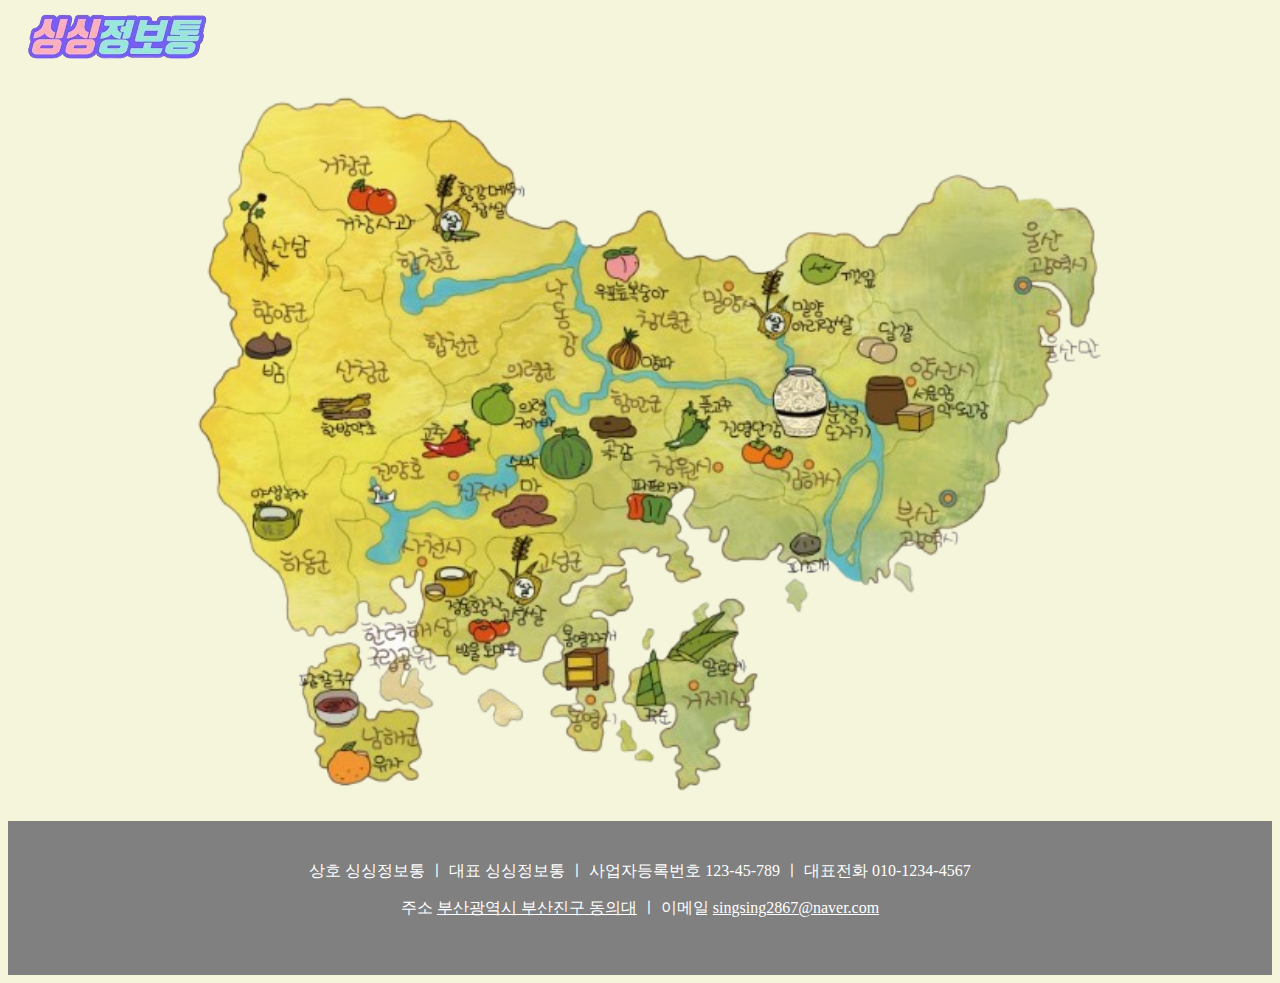
==== 팀과제/index.html @ c716a65a "Add files via upload" ====
<!DOCTYPE html>
<html lang="ko">
<head>
    <meta charset="UTF-8">
    <meta http-equiv="X-UA-Compatible" content="IE=edge">
    <meta name="viewport" content="width=device-width, initial-scale=1.0">
    <title>싱싱정보통</title>
    <link rel="stylesheet" type="text/css" href="style.css">
</head>
<body>
    <header id="home">
        <img src="./images/logo-removebg-preview.png" alt="메인로고">
    </header>

    <div class="경상남도지도">
        <img src="./images/map-removebg.png" alt="메인이미지">
    </div>

    <footer>
        <div class="footer">
            상호 싱싱정보통 ㅣ 대표 싱싱정보통 ㅣ 사업자등록번호 123-45-789 ㅣ 대표전화 010-1234-4567
            <p>주소 <a href="http://maps.google.com/maps?q=대한민국+부산광역시+엄광로+176&h1=ko" target="_blank">부산광역시 부산진구 동의대</a> ㅣ 이메일 <a href="mailto:singsing2867@naver.com">singsing2867@naver.com</a></p>
        </div>
    </footer>
</body>
</html>
---- 팀과제/style.css ----
*{
    background-color: beige;
}

.home > img{
    
}

.경상남도지도 > img{
    margin: 0 auto;
    width: 1200px;
    height: auto;
    display: block;
    
}

.footer{
    background-color: gray;
    height: auto;
    justify-content: center;
    padding: 40px;
    color: #fff;
    text-align: center;
    width: auto;

}

.footer > p {
    background-color: gray;
}

.footer > p > a{
    background-color: gray;
    color: #fff;
}
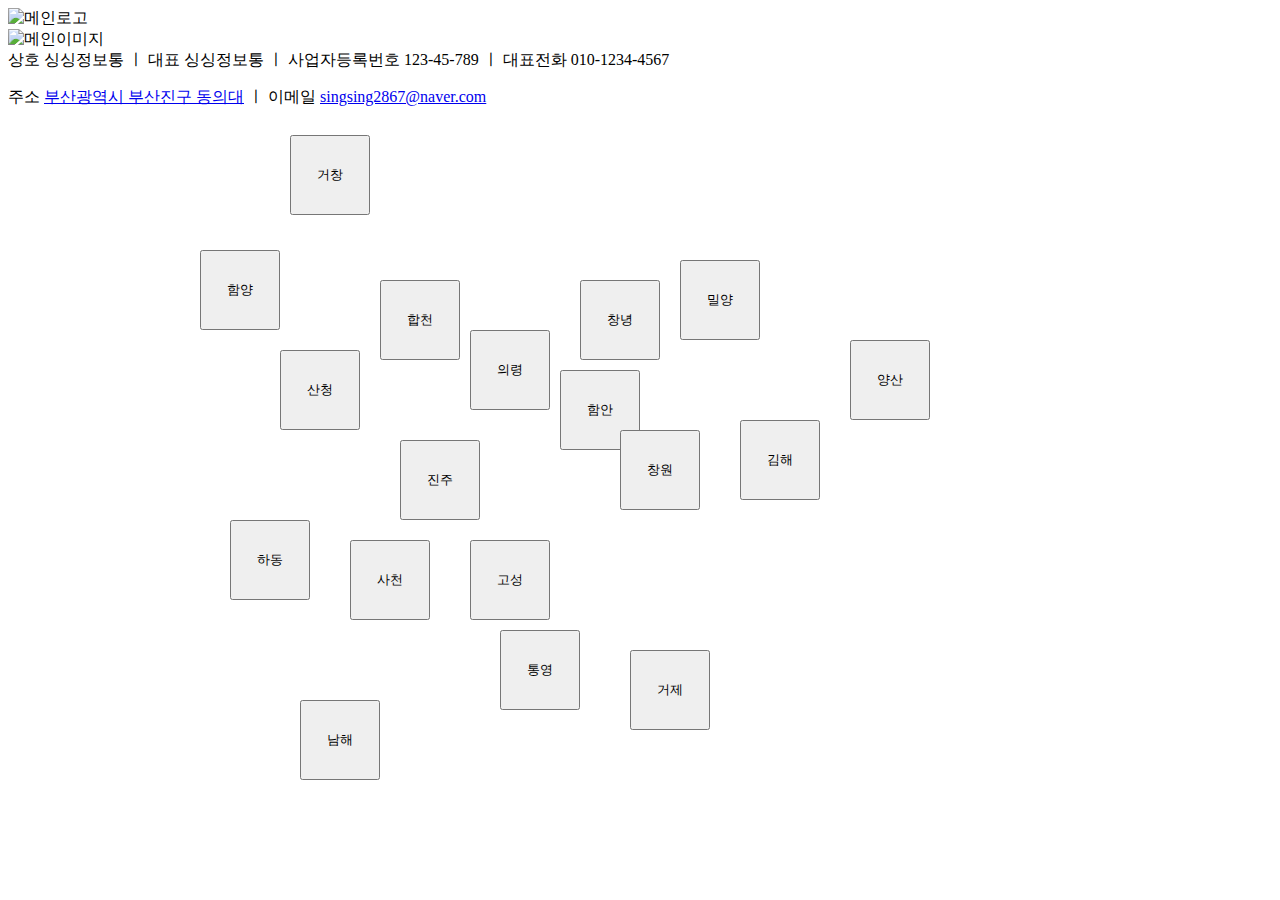
==== commit 4b390877: "Update index.html" ====
--- a/팀과제/index.html
+++ b/팀과제/index.html
@@ -5,15 +5,160 @@
     <meta http-equiv="X-UA-Compatible" content="IE=edge">
     <meta name="viewport" content="width=device-width, initial-scale=1.0">
     <title>싱싱정보통</title>
-    <link rel="stylesheet" type="text/css" href="style.css">
+    <link rel="stylesheet" type="text/css" href="teststyle.css">
 </head>
 <body>
     <header id="home">
-        <img src="./images/logo-removebg-preview.png" alt="메인로고">
+        <img src="./testimages/logo-removebg-preview.png" alt="메인로고">
     </header>
 
     <div class="경상남도지도">
-        <img src="./images/map-removebg.png" alt="메인이미지">
+        <img src="./testimages/map-removebg.png" alt="메인이미지">
+            <button name="거창" type="button"
+            style="width: 80px;
+                height: 80px;
+                cursor: auto;
+                position: absolute;
+                top: 135px;
+                left: 290px;
+                z-index: 100;">거창</button>
+            <button name="함양" type="button"
+            style="width: 80px;
+                    height: 80px;
+                    cursor: auto;
+                    position: absolute;
+                    top: 250px;
+                    left: 200px;
+                    z-index: 100;">함양</button>
+            <button name="산청" type="button"
+            style="width: 80px;
+                    height: 80px;
+                    cursor: auto;
+                    position: absolute;
+                    top: 350px;
+                    left: 280px;
+                    z-index: 100;">산청</button>
+            <button name="하동" type="button"
+            style="width: 80px;
+                    height: 80px;
+                    cursor: auto;
+                    position: absolute;
+                    top: 520px;
+                    left: 230px;
+                    z-index: 100;">하동</button>
+            <button name="사천" type="button"
+            style="width: 80px;
+                    height: 80px;
+                    cursor: auto;
+                    position: absolute;
+                    top: 540px;
+                    left: 350px;
+                    z-index: 100;">사천</button>
+            <button name="남해" type="button"
+            style="width: 80px;
+                    height: 80px;
+                    cursor: auto;
+                    position: absolute;
+                    top: 700px;
+                    left: 300px;
+                    z-index: 100;">남해</button>
+            <button name="고성" type="button"
+            style="width: 80px;
+                    height: 80px;
+                    cursor: auto;
+                    position: absolute;
+                    top: 540px;
+                    left: 470px;
+                    z-index: 100;">고성</button>
+            <button name="통영" type="button"
+            style="width: 80px;
+                    height: 80px;
+                    cursor: auto;
+                    position: absolute;
+                    top: 630px;
+                    left: 500px;
+                    z-index: 100;">통영</button>
+            <button name="거제" type="button"
+            style="width: 80px;
+                    height: 80px;
+                    cursor: auto;
+                    position: absolute;
+                    top: 650px;
+                    left: 630px;
+                    z-index: 100;">거제</button>
+            <button name="진주" type="button"
+            style="width: 80px;
+                    height: 80px;
+                    cursor: auto;
+                    position: absolute;
+                    top: 440px;
+                    left: 400px;
+                    z-index: 100;">진주</button>
+            <button name="합천" type="button"
+            style="width: 80px;
+                    height: 80px;
+                    cursor: auto;
+                    position: absolute;
+                    top: 280px;
+                    left: 380px;
+                    z-index: 100;">합천</button>
+            <button name="의령" type="button"
+            style="width: 80px;
+                    height: 80px;
+                    cursor: auto;
+                    position: absolute;
+                    top: 330px;
+                    left: 470px;
+                    z-index: 100;">의령</button>
+            <button name="창녕" type="button"
+            style="width: 80px;
+                    height: 80px;
+                    cursor: auto;
+                    position: absolute;
+                    top: 280px;
+                    left: 580px;
+                    z-index: 100;">창녕</button>
+            <button name="밀양" type="button"
+            style="width: 80px;
+                    height: 80px;
+                    cursor: auto;
+                    position: absolute;
+                    top: 260px;
+                    left: 680px;
+                    z-index: 100;">밀양</button>
+            <button name="함안" type="button"
+            style="width: 80px;
+                    height: 80px;
+                    cursor: auto;
+                    position: absolute;
+                    top: 370px;
+                    left: 560px;
+                    z-index: 100;">함안</button>
+            <button name="창원" type="button"
+            style="width: 80px;
+                    height: 80px;
+                    cursor: auto;
+                    position: absolute;
+                    top: 430px;
+                    left: 620px;
+                    z-index: 100;">창원</button>
+            <button name="김해" type="button"
+            style="width: 80px;
+                    height: 80px;
+                    cursor: auto;
+                    position: absolute;
+                    top: 420px;
+                    left: 740px;
+                    z-index: 100;">김해</button>
+            <button name="양산" type="button"
+            style="width: 80px;
+                    height: 80px;
+                    cursor: auto;
+                    position: absolute;
+                    top: 340px;
+                    left: 850px;
+                    z-index: 100;">양산</button>
+
     </div>
 
     <footer>
@@ -23,4 +168,4 @@
         </div>
     </footer>
 </body>
-</html>+</html>
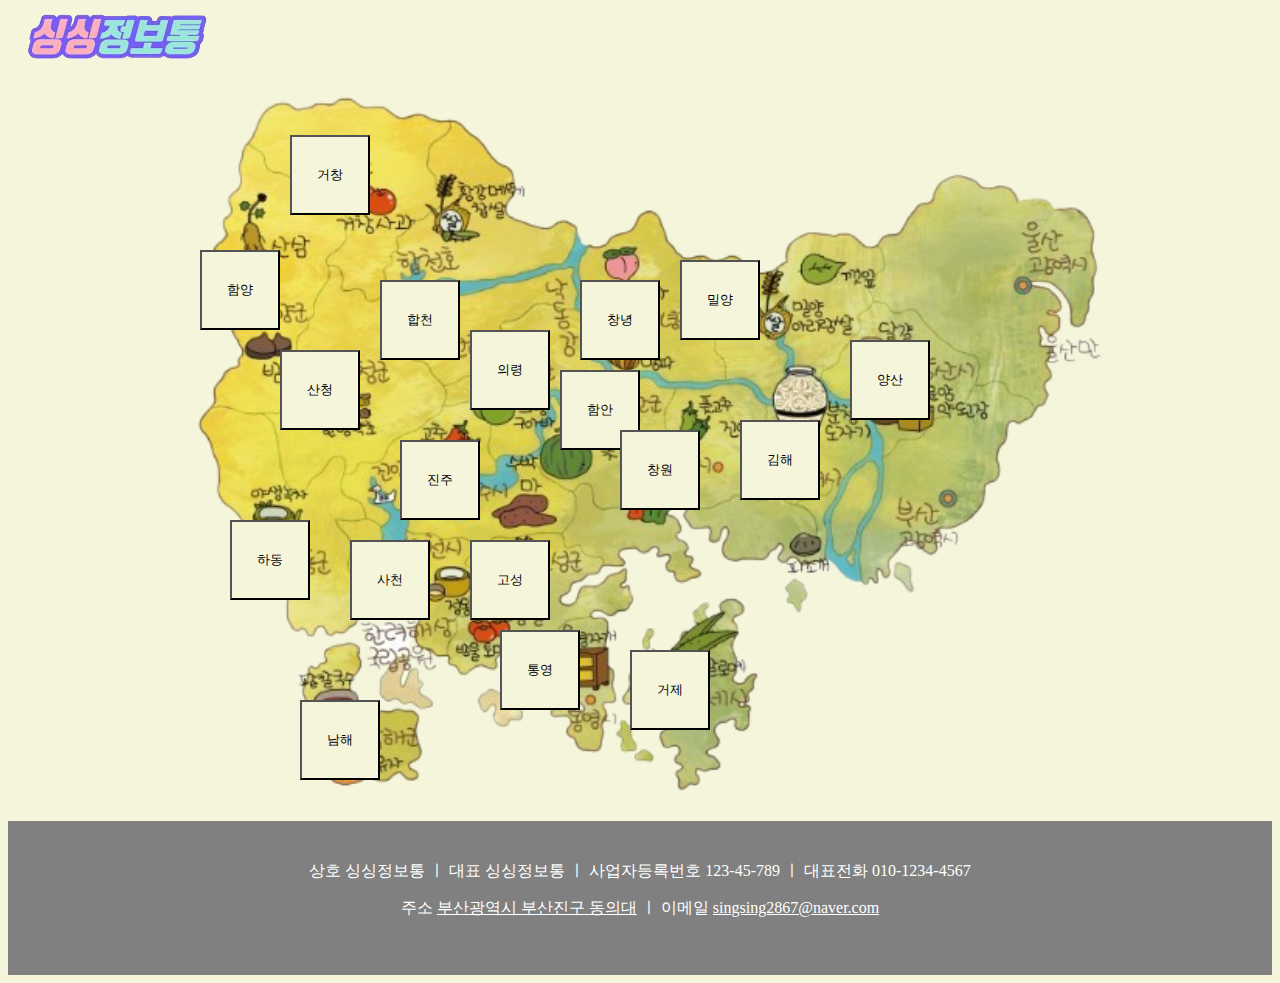
==== commit 1af92a00: "Update index.html" ====
--- a/팀과제/index.html
+++ b/팀과제/index.html
@@ -5,15 +5,15 @@
     <meta http-equiv="X-UA-Compatible" content="IE=edge">
     <meta name="viewport" content="width=device-width, initial-scale=1.0">
     <title>싱싱정보통</title>
-    <link rel="stylesheet" type="text/css" href="teststyle.css">
+    <link rel="stylesheet" type="text/css" href="style.css">
 </head>
 <body>
     <header id="home">
-        <img src="./testimages/logo-removebg-preview.png" alt="메인로고">
+        <img src="./images/logo-removebg-preview.png" alt="메인로고">
     </header>
 
     <div class="경상남도지도">
-        <img src="./testimages/map-removebg.png" alt="메인이미지">
+        <img src="./images/map-removebg.png" alt="메인이미지">
             <button name="거창" type="button"
             style="width: 80px;
                 height: 80px;
--- a/팀과제/style.css
+++ b/팀과제/style.css
@@ -0,0 +1,34 @@
+*{
+    background-color: beige;
+}
+
+.home > img{
+    
+}
+
+.경상남도지도 > img{
+    margin: 0 auto;
+    width: 1200px;
+    height: auto;
+    display: block;    
+}
+
+.footer{
+    background-color: gray;
+    height: auto;
+    justify-content: center;
+    padding: 40px;
+    color: #fff;
+    text-align: center;
+    width: auto;
+
+}
+
+.footer > p {
+    background-color: gray;
+}
+
+.footer > p > a{
+    background-color: gray;
+    color: #fff;
+}
